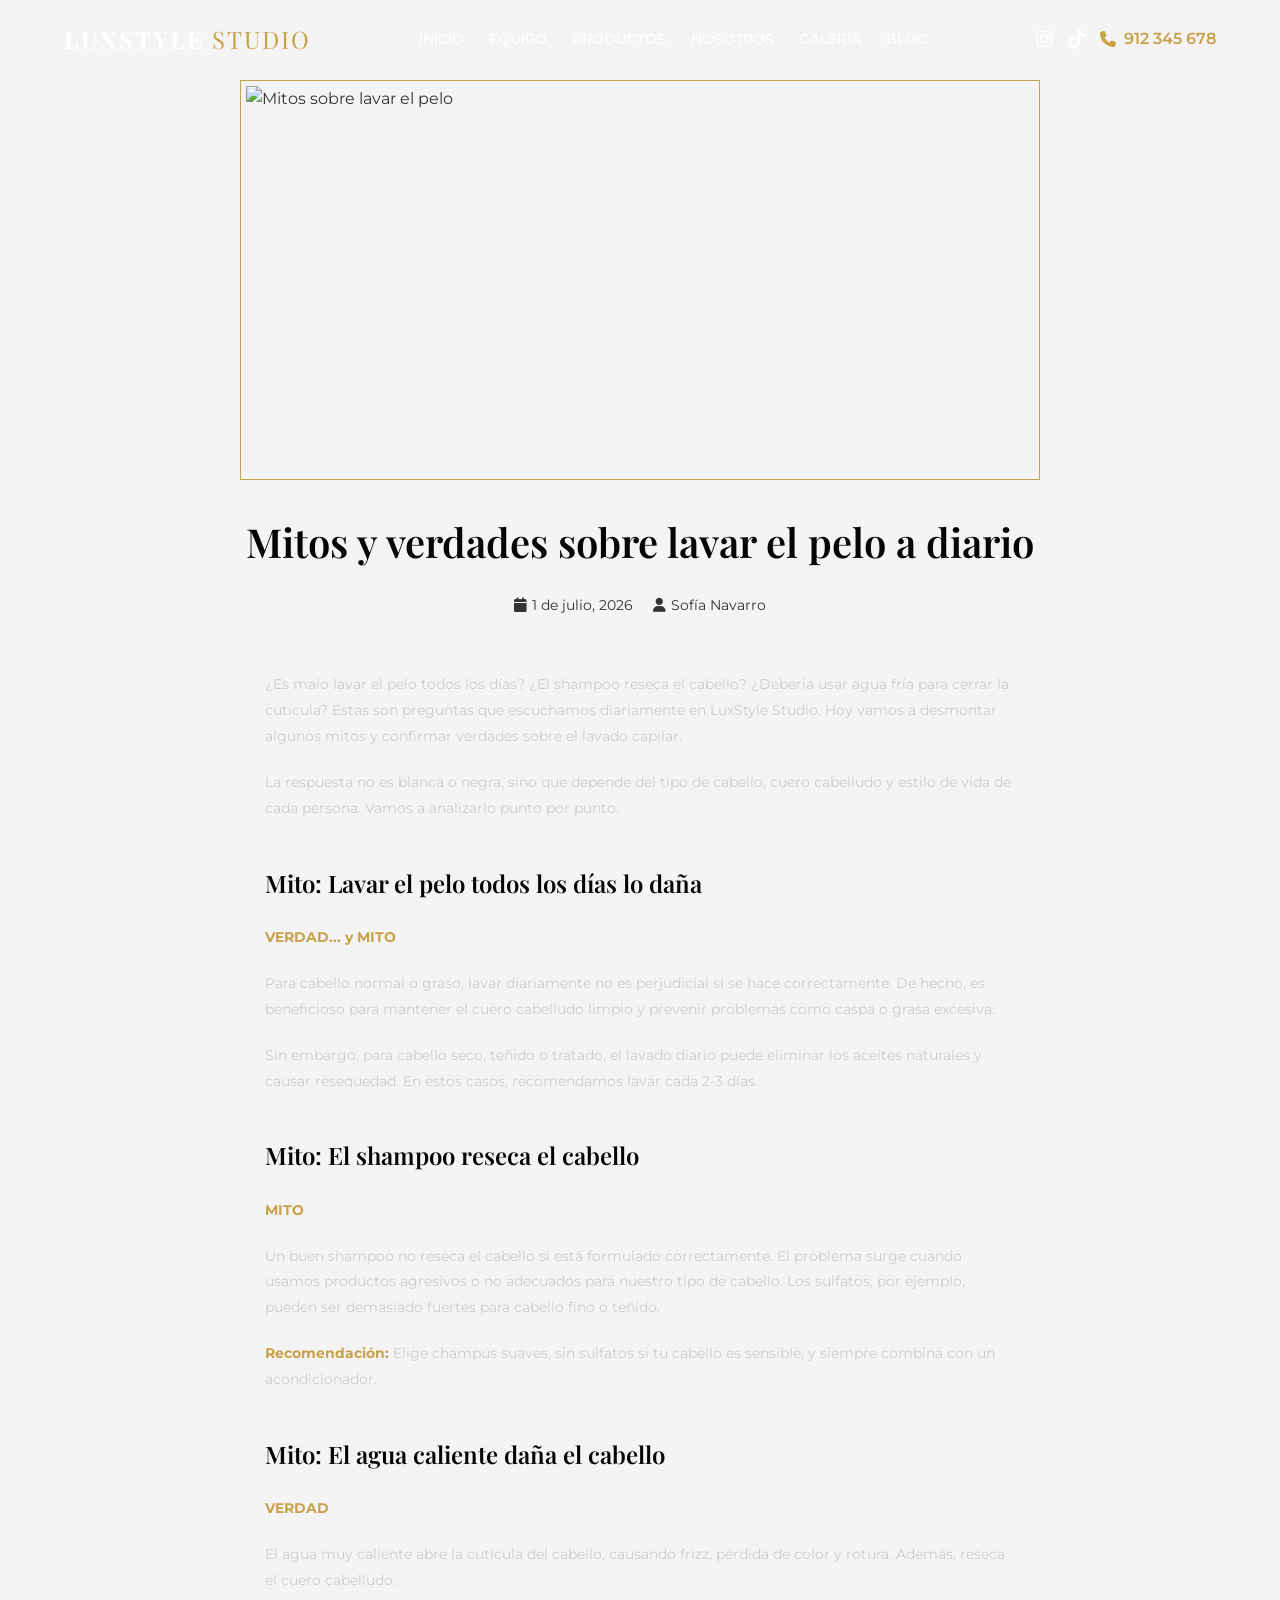
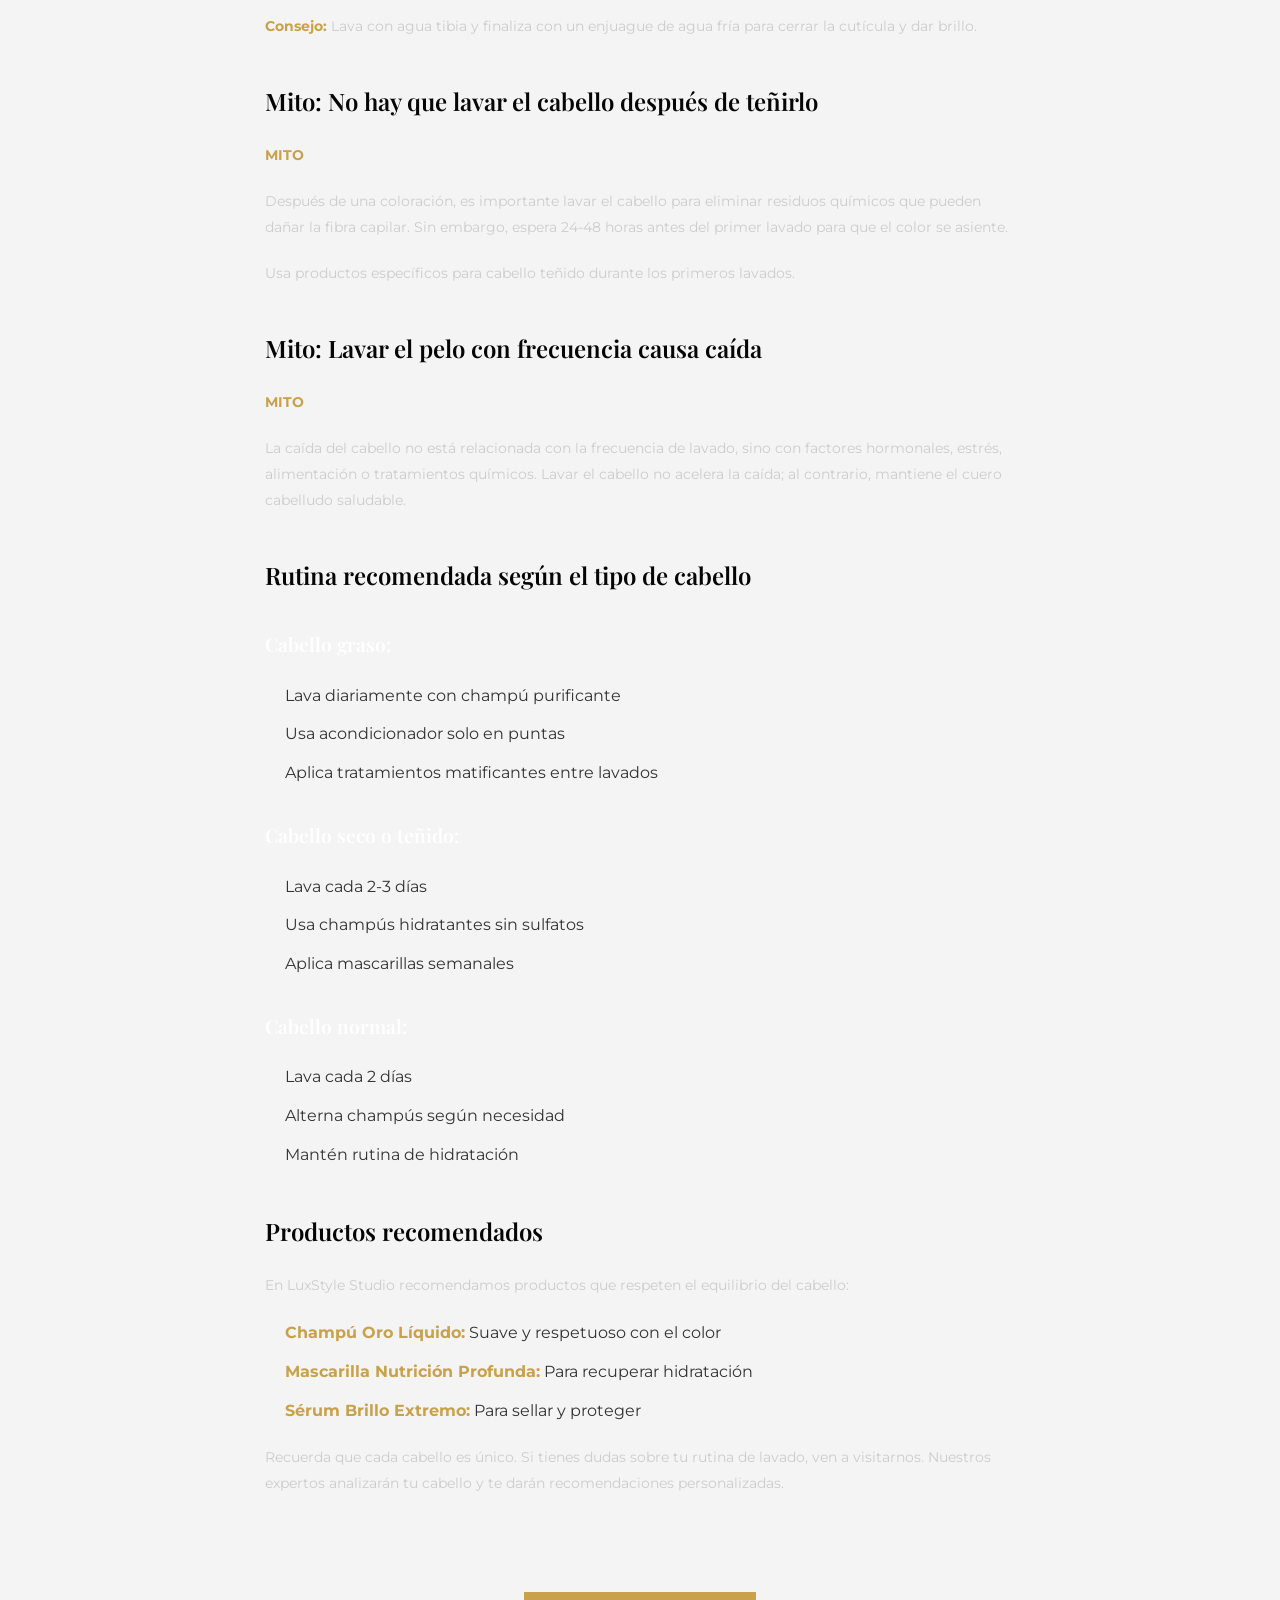
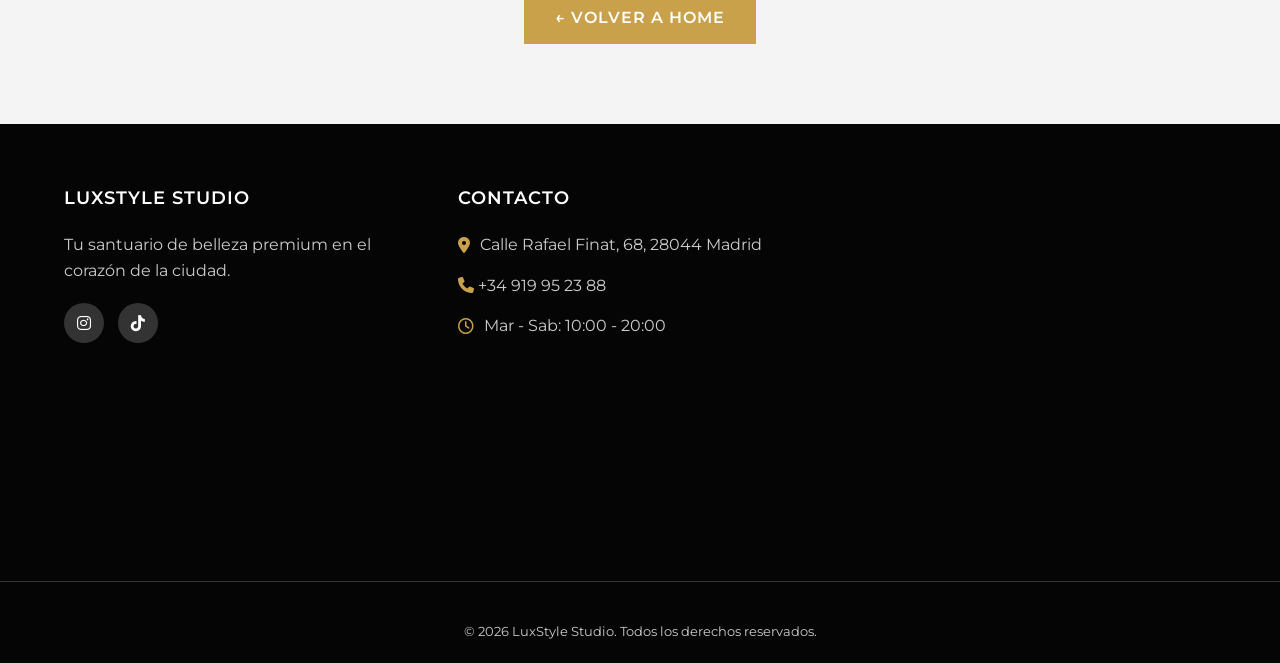
==== blog-mitos-lavar-pelo.html @ 2feaa5f4 "Add files via upload" ====
<!DOCTYPE html>
<html lang="es">
<head>
    <meta charset="UTF-8">
    <meta name="viewport" content="width=device-width, initial-scale=1.0">
    <title>Mitos y verdades sobre lavar el pelo a diario | LuxStyle Studio</title>
    <link href="https://fonts.googleapis.com/css2?family=Montserrat:wght@300;400;500;600;700&family=Playfair+Display:ital@0;1&display=swap" rel="stylesheet">
    <link rel="stylesheet" href="https://cdnjs.cloudflare.com/ajax/libs/font-awesome/6.4.0/css/all.min.css">
    <link rel="stylesheet" href="styles.css">
</head>
<body style="background-color: #f4f4f4;">

    <div id="loader">
        <div class="spinner"></div>
    </div>

    <header id="header" class="scrolled">
        <div class="container header-content">
            <a href="index.html" class="logo">LUXSTYLE <span>STUDIO</span></a>
            <nav class="nav-menu">
                <ul>
                    <li><a href="index.html#inicio">Inicio</a></li>
                    <li><a href="index.html#equipo">Equipo</a></li>
                    <li><a href="index.html#productos">Productos</a></li>
                    <li><a href="index.html#nosotros">Nosotros</a></li>
                    <li><a href="index.html#galeria">Galería</a></li>
                    <li><a href="index.html#blog">Blog</a></li>
                </ul>
            </nav>
            <div class="header-actions">
                <a href="#" class="social-icon"><i class="fab fa-instagram"></i></a>
                <a href="#" class="social-icon"><i class="fab fa-tiktok"></i></a>
                <a href="tel:+34912345678" class="btn-primary"><i class="fas fa-phone"></i> 912 345 678</a>
                <div class="hamburger">
                    <i class="fas fa-bars"></i>
                </div>
            </div>
        </div>
    </header>

    <section class="section-padding bg-light-grey">
        <div class="container">
            <article class="blog-post">
                <img src="https://images.unsplash.com/photo-1616683693504-3ea7e9ad6fec?auto=format&fit=crop&q=80&w=800" alt="Mitos sobre lavar el pelo" class="blog-post-img">
                <h1>Mitos y verdades sobre lavar el pelo a diario</h1>
                <div class="blog-meta">
                    <span><i class="fas fa-calendar"></i> 1 de julio, 2026</span>
                    <span><i class="fas fa-user"></i> Sofía Navarro</span>
                </div>
                <div class="blog-content">
                    <p>¿Es malo lavar el pelo todos los días? ¿El shampoo reseca el cabello? ¿Debería usar agua fría para cerrar la cutícula? Estas son preguntas que escuchamos diariamente en LuxStyle Studio. Hoy vamos a desmontar algunos mitos y confirmar verdades sobre el lavado capilar.</p>

                    <p>La respuesta no es blanca o negra, sino que depende del tipo de cabello, cuero cabelludo y estilo de vida de cada persona. Vamos a analizarlo punto por punto.</p>

                    <h2>Mito: Lavar el pelo todos los días lo daña</h2>
                    <p><strong>VERDAD... y MITO</strong></p>
                    <p>Para cabello normal o graso, lavar diariamente no es perjudicial si se hace correctamente. De hecho, es beneficioso para mantener el cuero cabelludo limpio y prevenir problemas como caspa o grasa excesiva.</p>
                    <p>Sin embargo, para cabello seco, teñido o tratado, el lavado diario puede eliminar los aceites naturales y causar resequedad. En estos casos, recomendamos lavar cada 2-3 días.</p>

                    <h2>Mito: El shampoo reseca el cabello</h2>
                    <p><strong>MITO</strong></p>
                    <p>Un buen shampoo no reseca el cabello si está formulado correctamente. El problema surge cuando usamos productos agresivos o no adecuados para nuestro tipo de cabello. Los sulfatos, por ejemplo, pueden ser demasiado fuertes para cabello fino o teñido.</p>
                    <p><strong>Recomendación:</strong> Elige champús suaves, sin sulfatos si tu cabello es sensible, y siempre combina con un acondicionador.</p>

                    <h2>Mito: El agua caliente daña el cabello</h2>
                    <p><strong>VERDAD</strong></p>
                    <p>El agua muy caliente abre la cutícula del cabello, causando frizz, pérdida de color y rotura. Además, reseca el cuero cabelludo.</p>
                    <p><strong>Consejo:</strong> Lava con agua tibia y finaliza con un enjuague de agua fría para cerrar la cutícula y dar brillo.</p>

                    <h2>Mito: No hay que lavar el cabello después de teñirlo</h2>
                    <p><strong>MITO</strong></p>
                    <p>Después de una coloración, es importante lavar el cabello para eliminar residuos químicos que pueden dañar la fibra capilar. Sin embargo, espera 24-48 horas antes del primer lavado para que el color se asiente.</p>
                    <p>Usa productos específicos para cabello teñido durante los primeros lavados.</p>

                    <h2>Mito: Lavar el pelo con frecuencia causa caída</h2>
                    <p><strong>MITO</strong></p>
                    <p>La caída del cabello no está relacionada con la frecuencia de lavado, sino con factores hormonales, estrés, alimentación o tratamientos químicos. Lavar el cabello no acelera la caída; al contrario, mantiene el cuero cabelludo saludable.</p>

                    <h2>Rutina recomendada según el tipo de cabello</h2>
                    <h3>Cabello graso:</h3>
                    <ul>
                        <li>Lava diariamente con champú purificante</li>
                        <li>Usa acondicionador solo en puntas</li>
                        <li>Aplica tratamientos matificantes entre lavados</li>
                    </ul>

                    <h3>Cabello seco o teñido:</h3>
                    <ul>
                        <li>Lava cada 2-3 días</li>
                        <li>Usa champús hidratantes sin sulfatos</li>
                        <li>Aplica mascarillas semanales</li>
                    </ul>

                    <h3>Cabello normal:</h3>
                    <ul>
                        <li>Lava cada 2 días</li>
                        <li>Alterna champús según necesidad</li>
                        <li>Mantén rutina de hidratación</li>
                    </ul>

                    <h2>Productos recomendados</h2>
                    <p>En LuxStyle Studio recomendamos productos que respeten el equilibrio del cabello:</p>
                    <ul>
                        <li><strong>Champú Oro Líquido:</strong> Suave y respetuoso con el color</li>
                        <li><strong>Mascarilla Nutrición Profunda:</strong> Para recuperar hidratación</li>
                        <li><strong>Sérum Brillo Extremo:</strong> Para sellar y proteger</li>
                    </ul>

                    <p>Recuerda que cada cabello es único. Si tienes dudas sobre tu rutina de lavado, ven a visitarnos. Nuestros expertos analizarán tu cabello y te darán recomendaciones personalizadas.</p>
                </div>
                <div class="blog-navigation">
                    <a href="index.html#blog" class="btn-gold">← Volver a Home</a>
                </div>
            </article>
        </div>
    </section>

    <footer id="contacto" class="footer">
        <div class="container grid-3">
            <div class="footer-info">
                <h3>LuxStyle Studio</h3>
                <p>Tu santuario de belleza premium en el corazón de la ciudad.</p>
                <div class="social-links">
                    <a href="#"><i class="fab fa-instagram"></i></a>
                    <a href="#"><i class="fab fa-tiktok"></i></a>
                </div>
            </div>
            <div class="footer-contact">
                <h3>Contacto</h3>
                <p><i class="fas fa-map-marker-alt"></i> Calle Rafael Finat, 68, 28044 Madrid</p>
                <p><a href="tel:+34 919 95 23 88"><i class="fas fa-phone"></i> +34 919 95 23 88</a></p>
                <p><i class="far fa-clock"></i> Mar - Sab: 10:00 - 20:00</p>
            </div>
            <div class="footer-map">
                <iframe src="https://www.google.com/maps/embed?pb=!1m18!1m12!1m3!1d687.6481259319892!2d-3.7735075676617567!3d40.375528634008546!2m3!1f0!2f0!3f0!3m2!1i1024!2i768!4f13.1!3m3!1m2!1s0xd41897bcb2bdd5d%3A0x6f4ea6c91b0cea3f!2sLUXSTYLE%20Studio!5e1!3m2!1spt-BR!2ses!4v1774900645872!5m2!1spt-BR!2ses" width="600" height="350" style="border:0;" allowfullscreen="" loading="lazy" referrerpolicy="no-referrer-when-downgrade"></iframe> 
                
            </div>
        </div>
        <div class="footer-bottom">
            <p>&copy; 2026 LuxStyle Studio. Todos los derechos reservados.</p>
        </div>
    </footer>

    <a href="#inicio" id="back-to-top"><i class="fas fa-chevron-up"></i></a>

    <script src="script.js"></script>
</body>
</html>
---- styles.css ----
/* --- VARIABLES --- */
:root {
    --black: #050505;
    --dark-grey: #1a1a1a;
    --grey: #333333;
    --light-grey: #f4f4f4;
    --white: #ffffff;
    --gold: #C9A14A;
    --gold-hover: #b38e3e;
    --text-main: #333333;
    --text-light: #cccccc;
    
    --font-heading: 'Playfair Display', serif;
    --font-body: 'Montserrat', sans-serif;
    
    --transition: all 0.3s ease;
}

/* --- RESET & GLOBALS --- */
* {
    margin: 0;
    padding: 0;
    box-sizing: border-box;
    scroll-behavior: smooth;
}

body {
    font-family: var(--font-body);
    color: var(--text-main);
    background-color: var(--white);
    line-height: 1.6;
}

h1, h2, h3, h4, h5, h6 {
    font-family: var(--font-heading);
    font-weight: 600;
}

a {
    text-decoration: none;
    color: inherit;
    transition: var(--transition);
}

ul {
    list-style: none;
}

img {
    max-width: 100%;
    display: block;
}

.container {
    width: 90%;
    max-width: 1200px;
    margin: 0 auto;
}

.section-padding {
    padding: 80px 0;
}

.section-title {
    text-align: center;
    font-size: 2.5rem;
    margin-bottom: 10px;
    color: var(--black);
}

.section-title span {
    color: var(--gold);
    font-style: italic;
}

.section-subtitle {
    text-align: center;
    color: var(--grey);
    margin-bottom: 40px;
}

/* --- COLORES DE FONDO --- */
.bg-dark-grey {
    background-color: var(--dark-grey);
    color: var(--white);
}
.bg-dark-grey .section-title { color: var(--white); }

.bg-light-grey {
    background-color: var(--light-grey);
}

/* --- GRIDS --- */
.grid-3 {
    display: grid;
    grid-template-columns: repeat(auto-fit, minmax(300px, 1fr));
    gap: 30px;
}
.grid-4 {
    display: grid;
    grid-template-columns: repeat(auto-fit, minmax(250px, 1fr));
    gap: 30px;
}

/* --- BOTONES --- */
.btn-gold {
    display: inline-block;
    background-color: var(--gold);
    color: var(--white);
    padding: 12px 30px;
    font-weight: 600;
    text-transform: uppercase;
    letter-spacing: 1px;
    border: 1px solid var(--gold);
    transition: var(--transition);
}
.btn-gold:hover {
    background-color: transparent;
    color: var(--gold);
}

/* --- CARGADOR --- */
#loader {
    position: fixed;
    top: 0; left: 0; width: 100%; height: 100%;
    background-color: var(--black);
    z-index: 9999;
    display: flex;
    justify-content: center;
    align-items: center;
    transition: opacity 0.5s ease;
}
.spinner {
    width: 50px; height: 50px;
    border: 3px solid rgba(201, 161, 74, 0.3);
    border-top-color: var(--gold);
    border-radius: 50%;
    animation: spin 1s infinite linear;
}
@keyframes spin { 100% { transform: rotate(360deg); } }

/* --- HEADER --- */
header {
    position: fixed;
    top: 0; width: 100%;
    background: transparent;
    padding: 20px 0;
    z-index: 1000;
    transition: var(--transition);
}
header.scrolled {
    background: rgba(5, 5, 5, 0.95);
    padding: 15px 0;
    box-shadow: 0 5px 15px rgba(0,0,0,0.3);
}
header.scrolled .logo, header.scrolled .nav-menu a, header.scrolled .social-icon {
    color: var(--white) !important;
}

.header-content {
    display: flex;
    justify-content: space-between;
    align-items: center;
}

.logo {
    font-family: var(--font-heading);
    font-size: 1.5rem;
    font-weight: 700;
    color: var(--white);
    letter-spacing: 2px;
}
.logo span { color: var(--gold); font-weight: 300; }

.nav-menu ul {
    display: flex;
    gap: 25px;
}
.nav-menu a {
    color: var(--white);
    font-weight: 500;
    font-size: 0.9rem;
    text-transform: uppercase;
    position: relative;
}
.nav-menu a::after {
    content: '';
    position: absolute;
    width: 0; height: 2px;
    bottom: -5px; left: 0;
    background-color: var(--gold);
    transition: var(--transition);
}
.nav-menu a:hover::after { width: 100%; }

.header-actions {
    display: flex;
    align-items: center;
    gap: 15px;
}
.social-icon { color: var(--white); font-size: 1.2rem; }
.social-icon:hover { color: var(--gold); }
.btn-primary {
    color: var(--gold);
    font-weight: 600;
    display: flex;
    align-items: center;
    gap: 8px;
}
.hamburger { display: none; color: var(--white); font-size: 1.5rem; cursor: pointer; }

/* --- HERO --- */
.hero {
    height: 100vh;
    background: linear-gradient(rgba(0,0,0,0.6), rgba(0,0,0,0.8)), url('https://images.unsplash.com/photo-1560066984-138dadb4c035?auto=format&fit=crop&q=80&w=1920') center/cover;
    display: flex;
    align-items: center;
    justify-content: center;
    text-align: center;
    color: var(--white);
}
.hero h1 { font-size: 4rem; margin-bottom: 20px; }
.hero p { font-size: 1.2rem; margin-bottom: 30px; font-weight: 300; }

/* --- SERVICES BANNER --- */
.services-banner { padding: 50px 0; text-align: center; border-bottom: 2px solid var(--gold); }
.service-item i { font-size: 2.5rem; color: var(--gold); margin-bottom: 15px; }
.service-item h3 { font-size: 1.3rem; margin-bottom: 10px; }
.service-item p { color: var(--text-light); font-size: 0.9rem; }

/* --- CARDS GENERALES --- */
.card {
    background: var(--white);
    overflow: hidden;
    box-shadow: 0 5px 15px rgba(0,0,0,0.05);
    transition: transform 0.3s ease;
}
.card:hover { transform: translateY(-10px); }

/* EQUIPO */
.team-card img { width: 100%; height: 350px; object-fit: cover; }
.team-info { padding: 25px; text-align: center; }
.team-info h3 { font-size: 1.2rem; }
.team-info .role { color: var(--gold); font-size: 0.9rem; font-weight: 600; margin-bottom: 15px; text-transform: uppercase;}
.team-info p { font-size: 0.9rem; color: var(--grey); }

/* PRODUCTOS */
.product-card { border: 1px solid var(--light-grey); text-align: center; }
.product-img { height: 250px; overflow: hidden; }
.product-img img { width: 100%; height: 100%; object-fit: cover; transition: transform 0.5s ease; }
.product-card:hover .product-img img { transform: scale(1.1); }
.product-info { padding: 20px; }
.product-info h3 { font-size: 1.1rem; margin-bottom: 10px; font-family: var(--font-body); font-weight: 600;}
.product-info .price { color: var(--gold); font-weight: 700; font-size: 1.2rem; }

/* SOBRE NOSOTROS */
.about-grid { display: grid; grid-template-columns: 1fr 1fr; gap: 50px; align-items: center; }
.about-text p { color: var(--text-light); margin-bottom: 20px; font-size: 1.05rem; }
.about-image img { width: 100%; border: 1px solid var(--gold); padding: 10px; }

/* RESEÑAS */
.review-card { background: var(--white); padding: 30px; text-align: center; box-shadow: 0 5px 20px rgba(0,0,0,0.05); border-top: 3px solid var(--gold); }
.stars { color: var(--gold); font-size: 1.2rem; margin-bottom: 15px; }
.review-card p { font-style: italic; margin-bottom: 20px; color: var(--grey); }
.review-card h4 { font-family: var(--font-body); font-size: 0.9rem; text-transform: uppercase; }

/* GALERÍA */
.gallery-grid { display: grid; grid-template-columns: repeat(auto-fit, minmax(300px, 1fr)); gap: 15px; }
.gallery-img { width: 100%; height: 300px; object-fit: cover; cursor: pointer; transition: opacity 0.3s; }
.gallery-img:hover { opacity: 0.8; }

/* LIGHTBOX */
.lightbox { display: none; position: fixed; z-index: 2000; padding-top: 60px; left: 0; top: 0; width: 100%; height: 100%; background-color: rgba(0,0,0,0.9); }
.lightbox-content { margin: auto; display: block; max-width: 90%; max-height: 80vh; border: 2px solid var(--gold); }
.close-lightbox { position: absolute; top: 30px; right: 40px; color: var(--white); font-size: 40px; font-weight: bold; cursor: pointer; }

/* MODAL RESERVA */
.modal { display: none; position: fixed; z-index: 3000; left: 0; top: 0; width: 100%; height: 100%; background-color: rgba(0,0,0,0.5); }
.modal-content { background-color: var(--white); margin: 15% auto; padding: 20px; border: 1px solid var(--gold); width: 80%; max-width: 500px; text-align: center; }
.close-modal { color: var(--grey); float: right; font-size: 28px; font-weight: bold; cursor: pointer; }
.close-modal:hover { color: var(--black); }

/* BLOG */
.blog-card { background: var(--dark-grey); border: 1px solid var(--grey); transition: var(--transition);}
.blog-card:hover { border-color: var(--gold); }
.blog-card img { width: 100%; height: 250px; object-fit: cover; }
.blog-content { padding: 25px; }
.blog-content h3 { font-size: 1.2rem; margin-bottom: 15px; color: var(--white); }
.blog-content p { color: var(--text-light); font-size: 0.9rem; margin-bottom: 20px; }
.read-more { color: var(--gold); font-weight: 600; font-size: 0.9rem; text-transform: uppercase; }
.read-more i { margin-left: 5px; transition: transform 0.3s; }
.read-more:hover i { transform: translateX(5px); }

/* BLOG POST PAGE */
.blog-post { max-width: 800px; margin: 0 auto; }
.blog-post-img { width: 100%; height: 400px; object-fit: cover; margin-bottom: 30px; border: 1px solid var(--gold); padding: 5px; }
.blog-post h1 { font-size: 2.5rem; color: var(--black); margin-bottom: 20px; text-align: center; }
.blog-meta { display: flex; justify-content: center; gap: 20px; margin-bottom: 30px; color: var(--grey); font-size: 0.9rem; }
.blog-meta span { display: flex; align-items: center; gap: 5px; }
.blog-content { line-height: 1.8; color: var(--text-main); }
.blog-content h2 { font-size: 1.5rem; color: var(--black); margin: 40px 0 20px 0; }
.blog-content h3 { font-size: 1.2rem; margin: 30px 0 15px 0; }
.blog-content p { margin-bottom: 20px; }
.blog-content ul { margin: 20px 0; padding-left: 20px; }
.blog-content li { margin-bottom: 10px; }
.blog-content strong { color: var(--gold); }
.blog-navigation { text-align: center; margin-top: 50px; }

/* FOOTER */
.footer { background-color: var(--black); color: var(--text-light); padding: 60px 0 20px; }
.footer h3 { color: var(--white); margin-bottom: 20px; font-family: var(--font-body); font-size: 1.1rem; text-transform: uppercase; letter-spacing: 1px;}
.footer-info p { margin-bottom: 20px; }
.social-links a { display: inline-flex; align-items: center; justify-content: center; width: 40px; height: 40px; background: var(--grey); color: var(--white); border-radius: 50%; margin-right: 10px; transition: var(--transition); }
.social-links a:hover { background: var(--gold); }
.footer-contact p { margin-bottom: 15px; display: flex; align-items: center; gap: 10px; }
.footer-contact i { color: var(--gold); }
.footer-bottom { text-align: center; padding-top: 40px; margin-top: 40px; border-top: 1px solid var(--grey); font-size: 0.8rem; }

/* BACK TO TOP */
#back-to-top { position: fixed; bottom: 30px; right: 30px; background: var(--gold); color: var(--white); width: 45px; height: 45px; border-radius: 50%; display: flex; justify-content: center; align-items: center; font-size: 1.2rem; opacity: 0; pointer-events: none; transition: var(--transition); z-index: 999; }
#back-to-top.visible { opacity: 1; pointer-events: auto; }
#back-to-top:hover { background: var(--black); border: 1px solid var(--gold); color: var(--gold); }

/* --- RESPONSIVE DESIGN --- */
@media (max-width: 992px) {
    .about-grid { grid-template-columns: 1fr; }
    .hero h1 { font-size: 3rem; }
}

@media (max-width: 768px) {
    .hamburger { display: block; }
    header.scrolled .hamburger { color: var(--white); }
    
    .nav-menu {
        position: fixed; top: 0; left: -100%; width: 250px; height: 100vh;
        background-color: var(--black); padding-top: 80px; transition: 0.4s ease;
    }
    .nav-menu.active { left: 0; }
    .nav-menu ul { flex-direction: column; align-items: center; gap: 30px; }
    .nav-menu a { color: var(--white); }
    
    .header-actions .btn-primary { display: none; } /* Ocultar el teléfono en el header móvil para ahorrar espacio */
    .hero h1 { font-size: 2.5rem; }
    .section-padding { padding: 50px 0; }
}
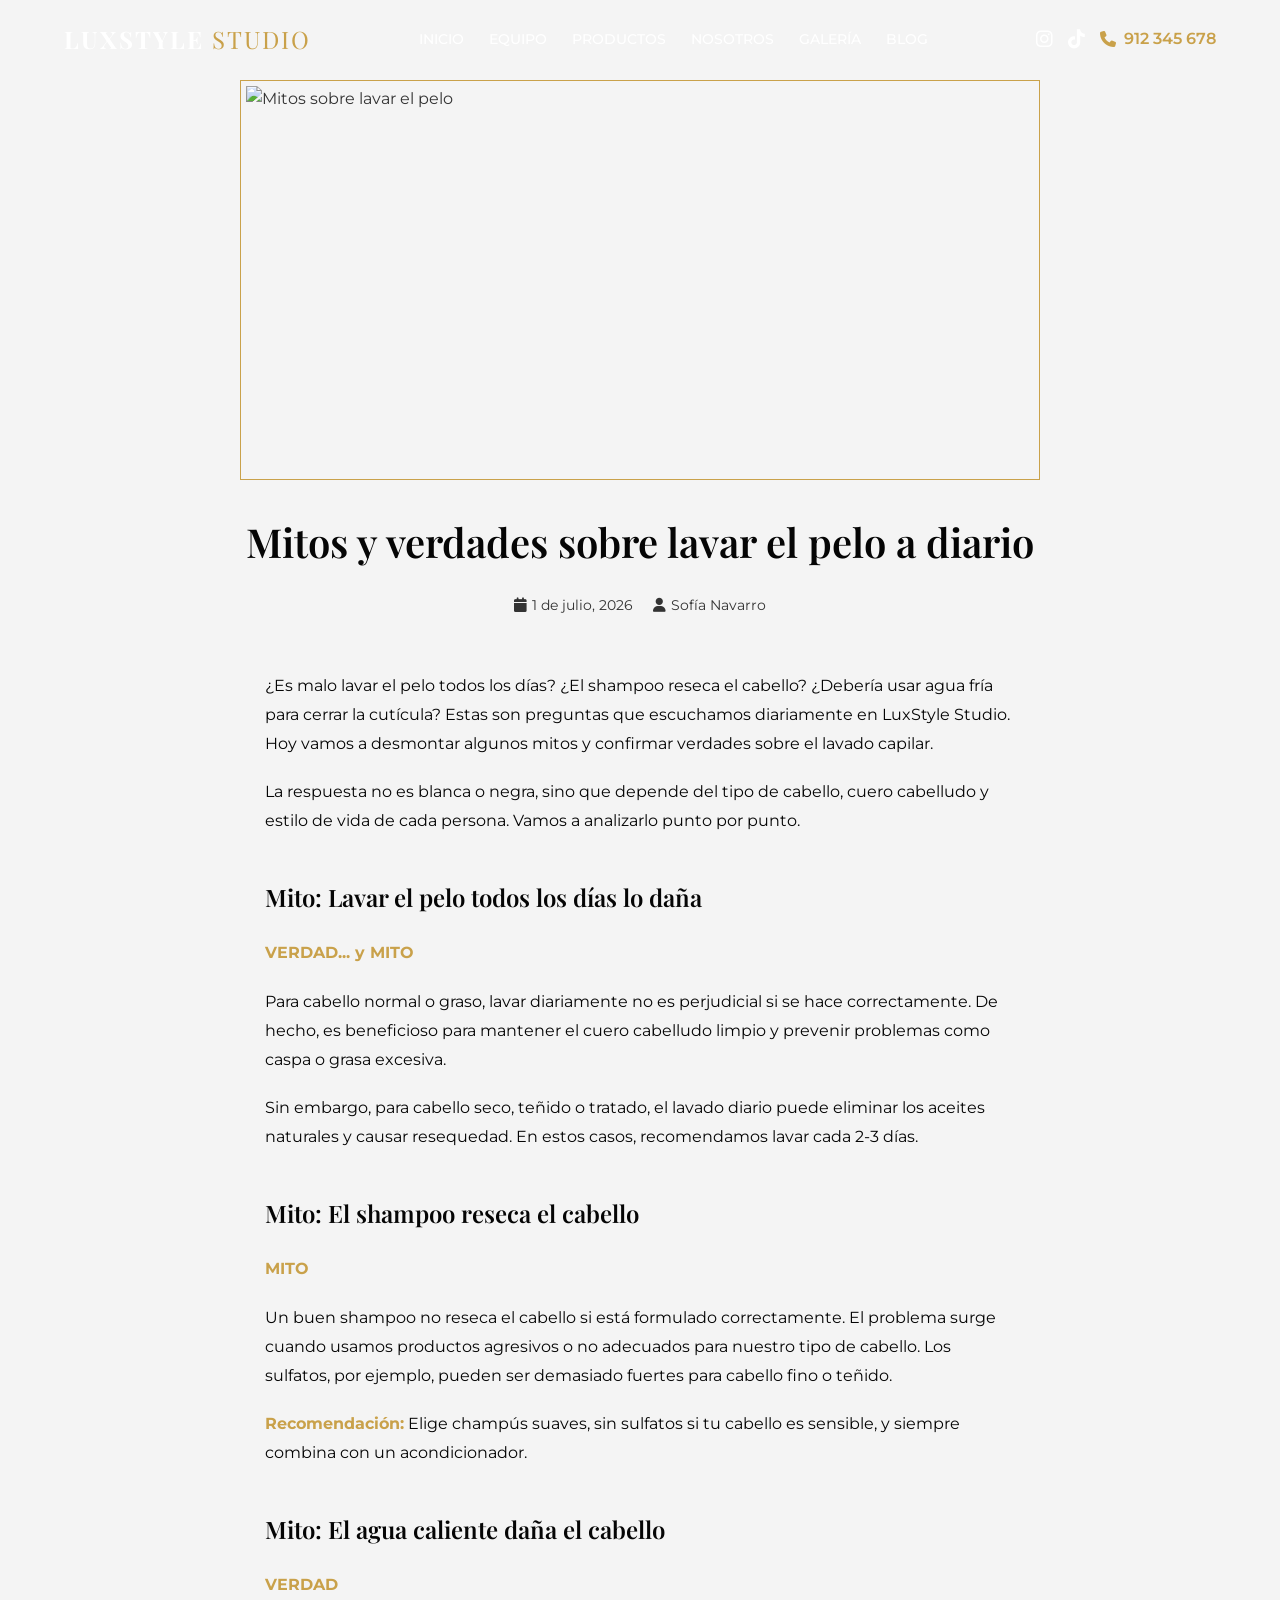
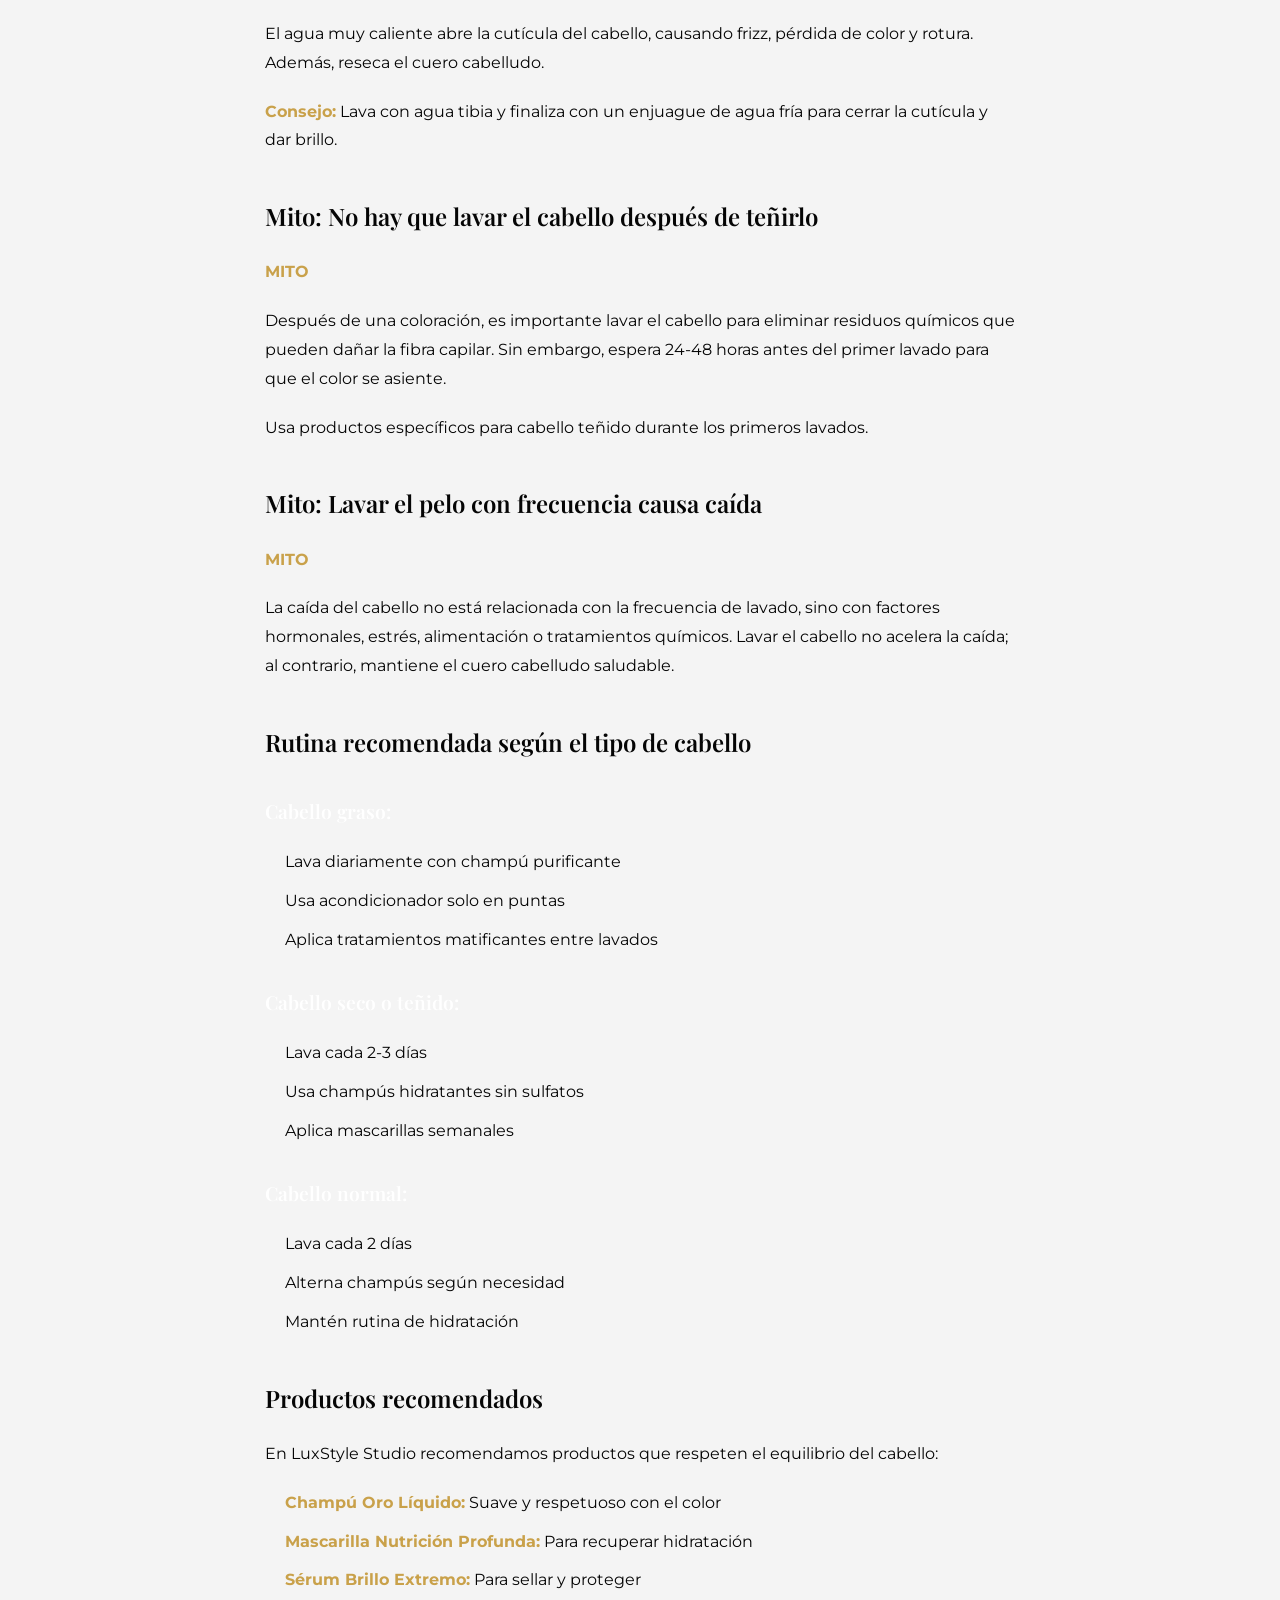
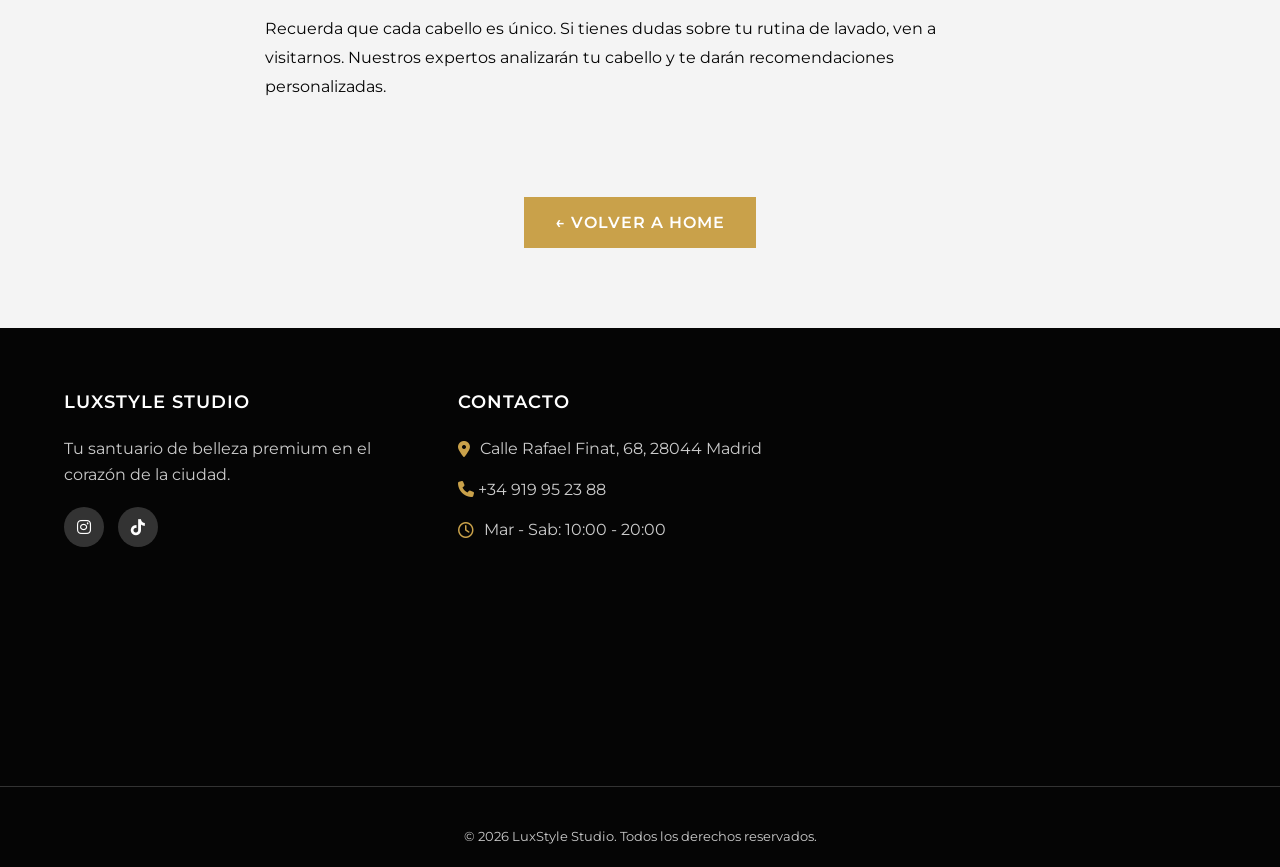
==== commit 5021d80e: "Add files via upload" ====
--- a/blog-mitos-lavar-pelo.html
+++ b/blog-mitos-lavar-pelo.html
@@ -4,6 +4,7 @@
     <meta charset="UTF-8">
     <meta name="viewport" content="width=device-width, initial-scale=1.0">
     <title>Mitos y verdades sobre lavar el pelo a diario | LuxStyle Studio</title>
+    <link rel="icon" type="image/jpeg" href="assets/images/luxstyle_logo.jpeg">
     <link href="https://fonts.googleapis.com/css2?family=Montserrat:wght@300;400;500;600;700&family=Playfair+Display:ital@0;1&display=swap" rel="stylesheet">
     <link rel="stylesheet" href="https://cdnjs.cloudflare.com/ajax/libs/font-awesome/6.4.0/css/all.min.css">
     <link rel="stylesheet" href="styles.css">
--- a/styles.css
+++ b/styles.css
@@ -300,7 +300,13 @@
 .blog-content { line-height: 1.8; color: var(--text-main); }
 .blog-content h2 { font-size: 1.5rem; color: var(--black); margin: 40px 0 20px 0; }
 .blog-content h3 { font-size: 1.2rem; margin: 30px 0 15px 0; }
-.blog-content p { margin-bottom: 20px; }
+/* We add .blog-post in front to only target the article page */
+.blog-post .blog-content p,
+.blog-post .blog-content ul { 
+    margin-bottom: 20px; 
+    color: var(--black); 
+    font-size: 1rem; /* Resets the font size (the homepage cards shrink it to 0.9rem) */
+}
 .blog-content ul { margin: 20px 0; padding-left: 20px; }
 .blog-content li { margin-bottom: 10px; }
 .blog-content strong { color: var(--gold); }
